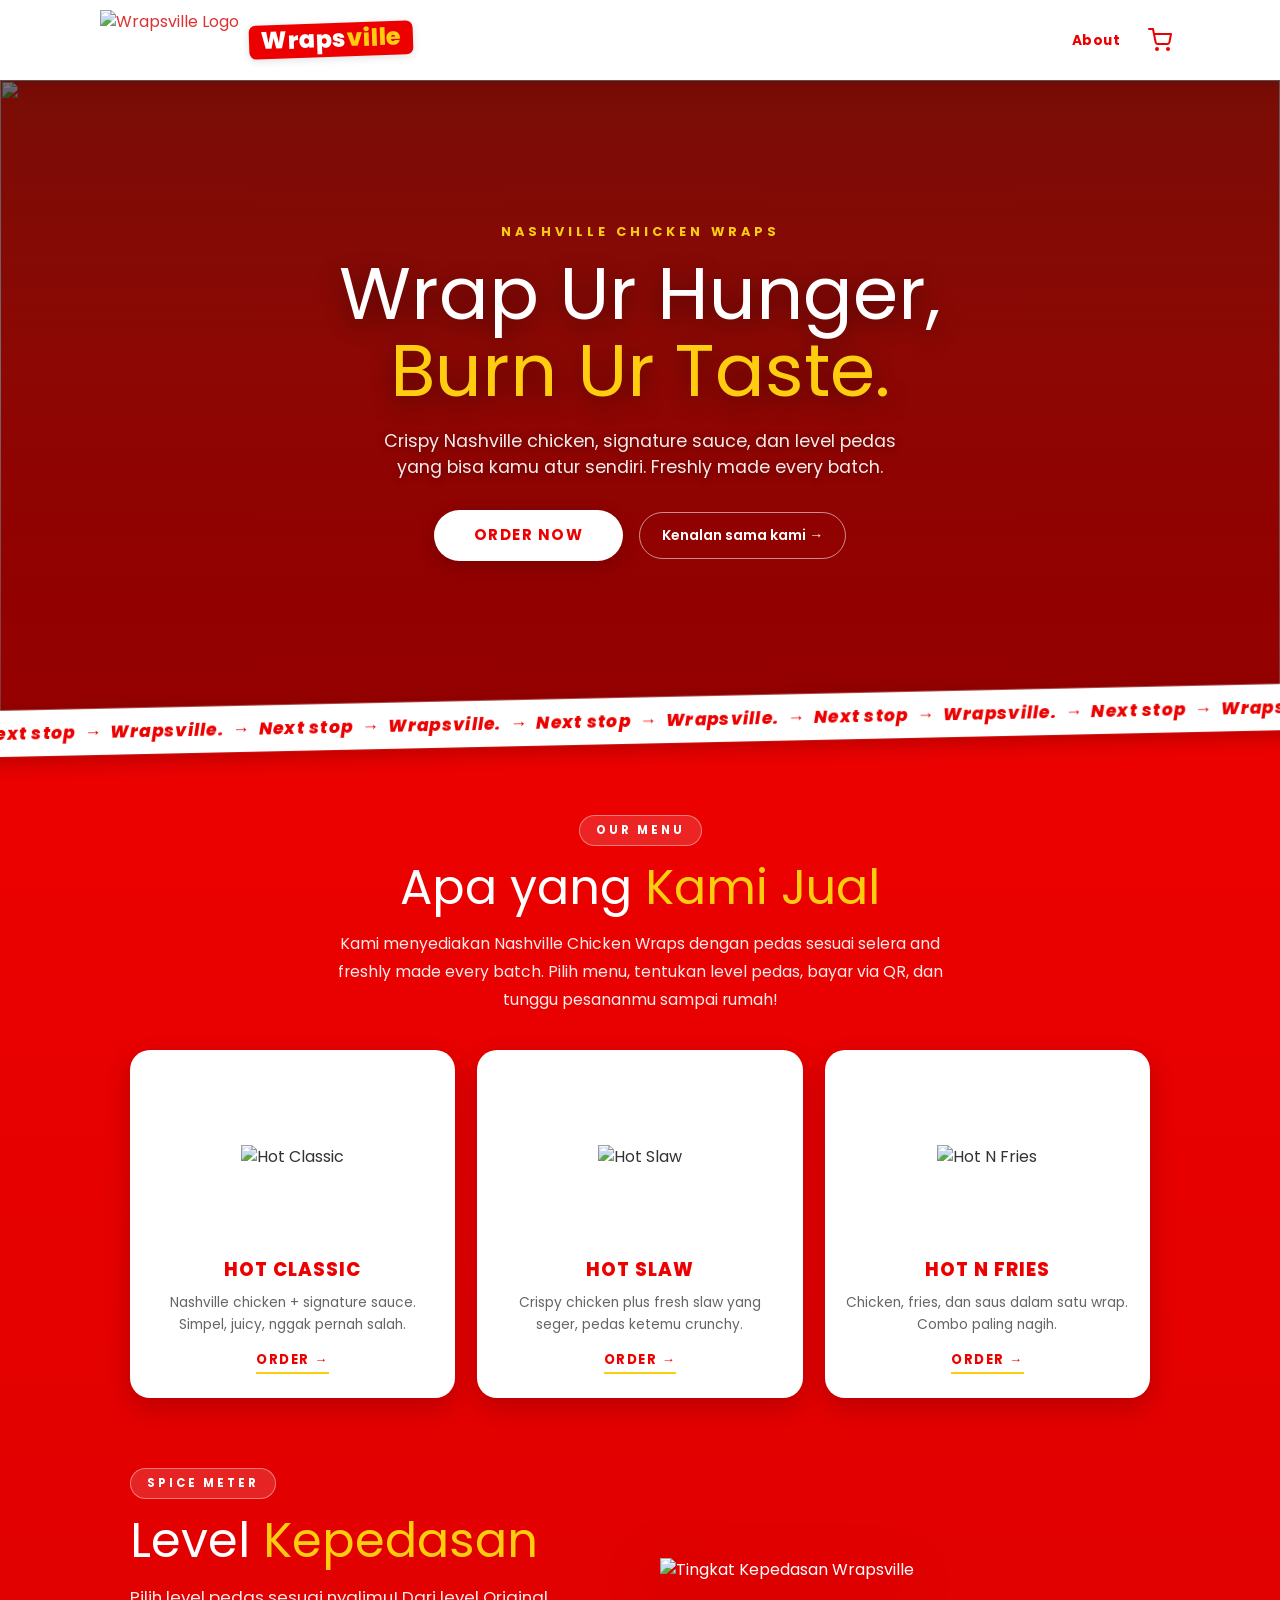
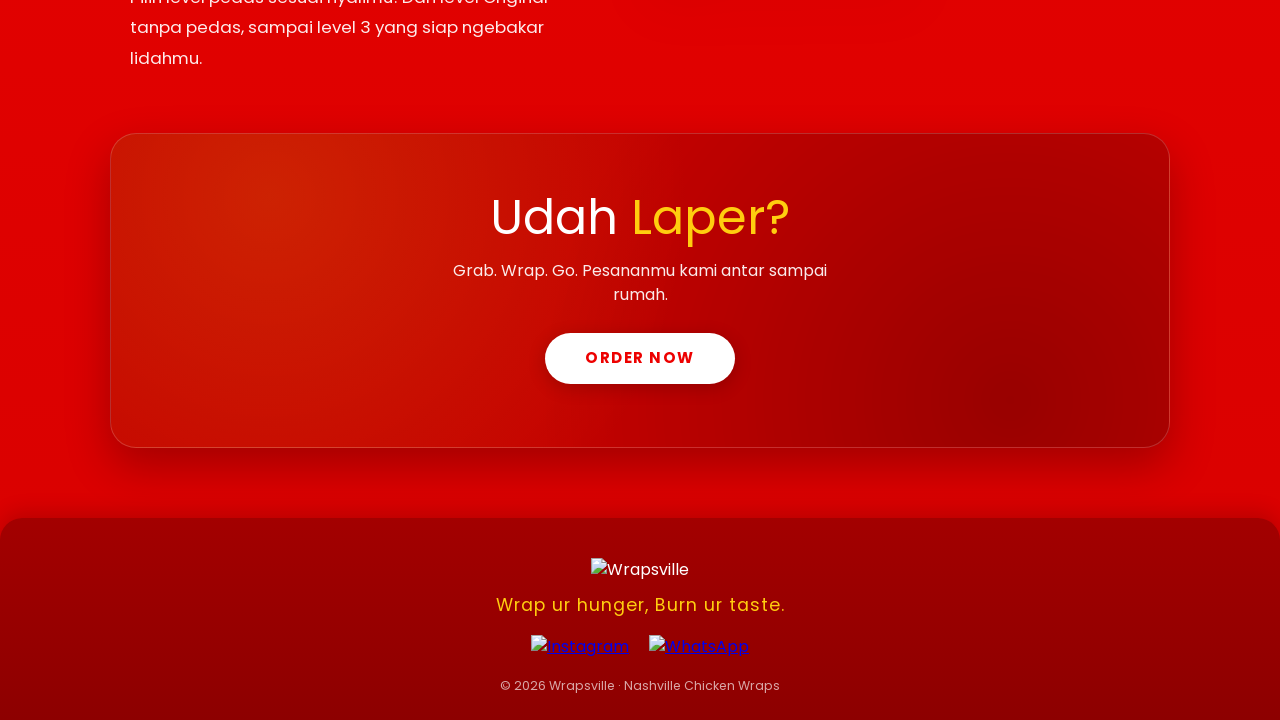
==== index.html @ 36443f72 "Merge pull request #1 from AabiNNn/main perbaiki halaman utama" ====
<!DOCTYPE html>
<html lang="id">
<head>
  <meta charset="UTF-8">
  <meta name="viewport" content="width=device-width, initial-scale=1.0">
  <title>Wrapsville - Nashville Chicken Wraps</title>
  <meta name="description" content="Wrapsville, Nashville chicken wraps dengan level pedas sesuai selera. Wrap ur hunger, burn ur taste.">
  <link rel="icon" type="image/png" href="images/logowrapsville.png">
  <link rel="stylesheet" href="css/style.css">
</head>
<body>

  <!-- Splash Screen -->
  <div id="splashScreen">
    <img src="images/logowrapsville.png" alt="Wrapsville Logo" id="splashLogo">
    <img src="images/Wrapsvilles.png" alt="Wrap ur hunger, Burn ur taste" id="splashTagline">
  </div>

  <!-- Navbar -->
<header class="navbar">
  <div class="container">
    <div class="logo-wrapper">
      <img src="images/logowrapsville.png" alt="Wrapsville Logo" class="logo">
      <span class="logo-wordmark">Wraps<span>ville</span></span>
    </div>
    <nav>
      <ul>
        <li><a href="about.html" class="navbar-link">About</a></li>
        <li>
            <a href="order.html" class="navbar-cart-btn" title="Order">
              <svg width="24" height="24" viewBox="0 0 24 24" fill="none" stroke="currentColor" stroke-width="2" stroke-linecap="round" stroke-linejoin="round">
                <circle cx="9" cy="21" r="1"/><circle cx="20" cy="21" r="1"/>
                <path d="M1 1h4l2.68 13.39a2 2 0 002 1.61h9.72a2 2 0 002-1.61L23 6H6"/>
              </svg>
            </a>
          </li>
      </ul>
    </nav>
  </div>
</header>

  <!-- Main Content -->
<main>

  <!-- Hero -->
  <section class="hero">
    <img src="images/bagroundwraps.png" alt="" class="hero-bg" aria-hidden="true">
    <div class="hero-content">
      <p class="hero-kicker">Nashville Chicken Wraps</p>
      <h1 class="hero-title">Wrap Ur Hunger,<br><span>Burn Ur Taste.</span></h1>
      <p class="hero-sub">Crispy Nashville chicken, signature sauce, dan level pedas yang bisa kamu atur sendiri. Freshly made every batch.</p>
      <div class="hero-cta">
        <a href="order.html" class="btn-order">ORDER NOW</a>
        <a href="about.html" class="btn-ghost">Kenalan sama kami →</a>
      </div>
    </div>
    <img src="images/lefthero.png" alt="" class="hero-wrap left" aria-hidden="true">
    <img src="images/righthero.png" alt="" class="hero-wrap right" aria-hidden="true">
  </section>

  <!-- Marquee ticker -->
  <div class="marquee" aria-hidden="true">
    <div class="marquee-track">
      <span>Next stop&nbsp;&nbsp;→&nbsp;&nbsp;Wrapsville.&nbsp;&nbsp;→&nbsp;&nbsp;</span>
      <span>Next stop&nbsp;&nbsp;→&nbsp;&nbsp;Wrapsville.&nbsp;&nbsp;→&nbsp;&nbsp;</span>
      <span>Next stop&nbsp;&nbsp;→&nbsp;&nbsp;Wrapsville.&nbsp;&nbsp;→&nbsp;&nbsp;</span>
      <span>Next stop&nbsp;&nbsp;→&nbsp;&nbsp;Wrapsville.&nbsp;&nbsp;→&nbsp;&nbsp;</span>
      <span>Next stop&nbsp;&nbsp;→&nbsp;&nbsp;Wrapsville.&nbsp;&nbsp;→&nbsp;&nbsp;</span>
      <span>Next stop&nbsp;&nbsp;→&nbsp;&nbsp;Wrapsville.&nbsp;&nbsp;→&nbsp;&nbsp;</span>
    </div>
  </div>

  <!-- Menu -->
  <section class="menu reveal">
    <div class="section-head">
      <span class="badge">OUR MENU</span>
      <h2>Apa yang <span>Kami Jual</span></h2>
      <p>
        Kami menyediakan Nashville Chicken Wraps dengan pedas sesuai selera and freshly made every batch.
        Pilih menu, tentukan level pedas, bayar via QR, dan tunggu pesananmu sampai rumah!
      </p>
    </div>

    <div class="menu-grid">
      <a href="order.html" class="menu-card">
        <div class="menu-card-img"><img src="images/hc.png" alt="Hot Classic" loading="lazy"></div>
        <h3>Hot Classic</h3>
        <p>Nashville chicken + signature sauce. Simpel, juicy, nggak pernah salah.</p>
        <span class="menu-card-link">Order →</span>
      </a>
      <a href="order.html" class="menu-card">
        <div class="menu-card-img"><img src="images/hs.png" alt="Hot Slaw" loading="lazy"></div>
        <h3>Hot Slaw</h3>
        <p>Crispy chicken plus fresh slaw yang seger, pedas ketemu crunchy.</p>
        <span class="menu-card-link">Order →</span>
      </a>
      <a href="order.html" class="menu-card">
        <div class="menu-card-img"><img src="images/hnf.png" alt="Hot N Fries" loading="lazy"></div>
        <h3>Hot N Fries</h3>
        <p>Chicken, fries, dan saus dalam satu wrap. Combo paling nagih.</p>
        <span class="menu-card-link">Order →</span>
      </a>
    </div>
  </section>

  <!-- Spice Level -->
  <section class="level reveal">
    <div class="level-text">
      <span class="badge">SPICE METER</span>
      <h2>Level <span>Kepedasan</span></h2>
      <p>
        Pilih level pedas sesuai nyalimu! Dari level Original tanpa pedas,
        sampai level 3 yang siap ngebakar lidahmu.
      </p>
    </div>
    <div class="level-image">
      <img src="images/levels.png" alt="Tingkat Kepedasan Wrapsville" loading="lazy" />
    </div>
  </section>

  <!-- CTA -->
  <section class="cta-band reveal">
    <h2>Udah <span>Laper?</span></h2>
    <p>Grab. Wrap. Go. Pesananmu kami antar sampai rumah.</p>
    <a href="order.html" class="btn-order">ORDER NOW</a>
  </section>

</main>

<footer>
  <img src="images/logowrapsville.png" alt="Wrapsville" class="footer-logo">
  <p class="footer-tagline">Wrap ur hunger, Burn ur taste.</p>
  <section class="contact">
    <a href="https://www.instagram.com/wrapsville" target="_blank">
      <img src="images/instagram.png" alt="Instagram" class="social-icon">
    </a>
    <a href="https://wa.me/6285726611421" target="_blank">
      <img src="images/whatsapp.png" alt="WhatsApp" class="social-icon">
    </a>
  </section>
  <p class="footer-copy">© 2026 Wrapsville · Nashville Chicken Wraps</p>
</footer>

  <script src="js/script.js"></script>
  <script>
    (function () {
      var splash = document.getElementById("splashScreen");
      if (sessionStorage.getItem("splashShown")) {
        splash.style.display = "none";
        return;
      }
      sessionStorage.setItem("splashShown", "1");
      setTimeout(function () {
        splash.classList.add("splash-fade-out");
        setTimeout(function () { splash.style.display = "none"; }, 600);
      }, 1800);
    })();
  </script>
</body>
</html>
---- css/style.css ----
@import url('https://fonts.googleapis.com/css2?family=Poppins:wght@400;500;600;700;800;900&display=swap');

@font-face {
  font-family: 'beautifreak';
  src: url('../font/beautifreak.otf') format('opentype');
  font-weight: normal;
  font-style: normal;
  font-display: swap;
}

:root {
  --red: #ed0100;
  --red-bright: #f52011;
  --red-dark: #c40100;
  --red-deep: #a30000;
  --yellow: #ffcd0f;
  --cream: #fff6e8;
  --white: #ffffff;
}

* {
  margin: 0;
  padding: 0;
  box-sizing: border-box;
}

html {
  scroll-behavior: smooth;
}

body {
  font-family: 'Poppins', sans-serif;
  background-color: var(--red);
  background-image: linear-gradient(180deg, var(--red-bright) 0%, var(--red) 26%, #d80100 100%);
  color: #fff;
  line-height: 1.5;
  min-height: 100vh;
  display: flex;
  flex-direction: column;
  overflow-x: clip;
  -webkit-tap-highlight-color: transparent;
}

::selection {
  background: var(--yellow);
  color: #7a0000;
}

main {
  flex: 1;
}

/* ===== Splash Screen ===== */
#splashScreen {
  position: fixed;
  inset: 0;
  background: #ffffff;
  display: flex;
  flex-direction: column;
  align-items: center;
  justify-content: center;
  gap: 24px;
  z-index: 9999;
  transition: opacity 0.6s ease;
}

#splashScreen.splash-fade-out {
  opacity: 0;
  pointer-events: none;
}

#splashLogo {
  width: 180px;
  height: auto;
  animation: splashPop 0.5s cubic-bezier(0.175, 0.885, 0.32, 1.275) forwards;
}

#splashTagline {
  width: 220px;
  height: auto;
  animation: splashFadeUp 0.5s ease 0.25s both;
}

@keyframes splashPop {
  from { transform: scale(0.5); opacity: 0; }
  to   { transform: scale(1);   opacity: 1; }
}

@keyframes splashFadeUp {
  from { transform: translateY(14px); opacity: 0; }
  to   { transform: translateY(0);    opacity: 1; }
}

/* ===== Navbar ===== */
.navbar {
  background-color: #fff;
  color: #d33;
  padding: 10px 18px;
  position: sticky;
  top: 0;
  z-index: 100;
  box-shadow: 0 4px 14px rgba(0,0,0,0.12);
}

.navbar .container {
  max-width: 1080px;
  margin: 0 auto;
  display: flex;
  justify-content: space-between;
  align-items: center;
}

.logo-wrapper {
  display: flex;
  align-items: center;
  gap: 10px;
}

.navbar .logo {
  height: 50px;
}

/* Wordmark "Wrapsville" sebagai teks asli (bukan gambar) supaya selalu tajam */
.logo-wordmark {
  font-family: 'Poppins', sans-serif;
  font-weight: 800;
  font-size: 1.3rem;
  line-height: 1.25;
  letter-spacing: 0.3px;
  color: #fff;
  background: var(--red);
  padding: 1px 12px 3px;
  border-radius: 7px;
  display: inline-block;
  transform: rotate(-2deg);
  box-shadow: 0 2px 8px rgba(0,0,0,0.12);
  user-select: none;
}

.logo-wordmark span {
  color: var(--yellow);
}

.navbar nav ul {
  list-style: none;
  display: flex;
  align-items: center;
  gap: 6px;
}

.navbar-link {
  text-decoration: none;
  color: var(--red);
  font-weight: 700;
  font-size: 0.86rem;
  letter-spacing: 0.5px;
  padding: 8px 14px;
  border-radius: 50px;
  transition: background 0.2s;
}

.navbar-link:hover {
  background: #fdeaea;
}

.navbar-cart-btn {
  display: flex;
  align-items: center;
  justify-content: center;
  color: var(--red);
  padding: 8px;
  border-radius: 50%;
  transition: background 0.2s, transform 0.2s;
  text-decoration: none;
}

.navbar-cart-btn:hover {
  background-color: #fdeaea;
  transform: scale(1.08);
}

.navbar-cart-btn svg {
  display: block;
}

@media (min-width: 769px) {
  .navbar .logo { height: 60px; }
  .logo-wordmark { font-size: 1.5rem; }
}

@media (max-width: 768px) {
  .navbar .logo { height: 45px; }
  .logo-wordmark { font-size: 1.12rem; }
}

/* ===== Hero ===== */
.hero {
  position: relative;
  min-height: clamp(440px, 74vh, 640px);
  display: flex;
  align-items: center;
  justify-content: center;
  text-align: center;
  overflow: hidden;
  padding: 60px 20px 80px;
}

.hero-bg {
  position: absolute;
  inset: 0;
  width: 100%;
  height: 100%;
  object-fit: cover;
  object-position: center 30%;
  z-index: 0;
}

.hero::after {
  content: '';
  position: absolute;
  inset: 0;
  background: linear-gradient(180deg, rgba(20,0,0,0.55) 0%, rgba(20,0,0,0.45) 45%, rgba(120,1,0,0.75) 100%);
  z-index: 1;
}

.hero-content {
  position: relative;
  z-index: 2;
  max-width: 720px;
  animation: heroIn 0.9s ease 0.1s both;
}

@keyframes heroIn {
  from { opacity: 0; transform: translateY(26px); }
  to   { opacity: 1; transform: translateY(0); }
}

.hero-kicker {
  display: inline-block;
  font-size: 0.8rem;
  font-weight: 700;
  letter-spacing: 4px;
  text-transform: uppercase;
  color: var(--yellow);
  margin-bottom: 14px;
}

.hero-title {
  font-family: 'beautifreak', 'Poppins', sans-serif;
  font-size: clamp(2.6rem, 7vw, 4.6rem);
  line-height: 1.05;
  font-weight: 400;
  text-shadow: 0 6px 24px rgba(0,0,0,0.45);
}

.hero-title span {
  color: var(--yellow);
}

.hero-sub {
  margin: 18px auto 30px;
  max-width: 520px;
  font-size: clamp(0.95rem, 2vw, 1.1rem);
  color: rgba(255,255,255,0.92);
  text-shadow: 0 2px 10px rgba(0,0,0,0.4);
}

.hero-cta {
  display: flex;
  align-items: center;
  justify-content: center;
  gap: 16px;
  flex-wrap: wrap;
}

.btn-ghost {
  color: #fff;
  text-decoration: none;
  font-size: 0.88rem;
  font-weight: 600;
  padding: 12px 22px;
  border: 1.5px solid rgba(255,255,255,0.55);
  border-radius: 50px;
  transition: background 0.2s, border-color 0.2s;
}

.btn-ghost:hover {
  background: rgba(255,255,255,0.15);
  border-color: #fff;
}

/* Wrap decorations in hero corners */
.hero-wrap {
  position: absolute;
  bottom: -24px;
  width: clamp(110px, 15vw, 200px);
  z-index: 2;
  filter: drop-shadow(0 12px 20px rgba(0,0,0,0.35));
  animation: float 4.5s ease-in-out infinite;
}

.hero-wrap.left  { left: -4px; }
.hero-wrap.right { right: -4px; animation-delay: 2.2s; }

@keyframes float {
  0%, 100% { transform: translateY(0); }
  50%      { transform: translateY(-12px); }
}

/* ===== Marquee ticker ===== */
.marquee {
  background: var(--white);
  color: var(--red);
  overflow: hidden;
  padding: 10px 0;
  transform: rotate(-1.2deg) scale(1.03);
  box-shadow: 0 6px 20px rgba(0,0,0,0.22);
  position: relative;
  z-index: 3;
  margin-top: -22px;
}

.marquee-track {
  display: flex;
  width: max-content;
  white-space: nowrap;
  animation: marquee 20s linear infinite;
  font-weight: 800;
  font-size: 1.05rem;
  letter-spacing: 1px;
  font-style: italic;
}

@keyframes marquee {
  from { transform: translateX(0); }
  to   { transform: translateX(-50%); }
}

/* ===== Section shared ===== */
.badge {
  display: inline-block;
  background: rgba(255,255,255,0.14);
  border: 1.5px solid rgba(255,255,255,0.4);
  color: #fff;
  font-size: 0.72rem;
  font-weight: 700;
  letter-spacing: 3px;
  padding: 6px 16px;
  border-radius: 50px;
  margin-bottom: 14px;
}

.section-head {
  text-align: center;
  max-width: 640px;
  margin: 0 auto 36px;
}

.section-head h2,
.level-text h2,
.cta-band h2 {
  font-family: 'beautifreak', 'Poppins', sans-serif;
  font-size: clamp(2rem, 5vw, 3rem);
  font-weight: 400;
  line-height: 1.15;
  margin-bottom: 14px;
}

.section-head h2 span,
.level-text h2 span,
.cta-band h2 span {
  color: var(--yellow);
}

.section-head p {
  font-size: 0.98rem;
  color: rgba(255,255,255,0.92);
  line-height: 1.8;
}

/* Reveal on scroll */
.reveal {
  opacity: 0;
  transform: translateY(28px);
  transition: opacity 0.7s ease, transform 0.7s ease;
}

.reveal.show {
  opacity: 1;
  transform: translateY(0);
}

/* ===== Menu section ===== */
.menu {
  max-width: 1060px;
  margin: 0 auto;
  padding: 72px 20px 30px;
}

.menu-grid {
  display: grid;
  grid-template-columns: repeat(auto-fit, minmax(240px, 1fr));
  gap: 22px;
}

.menu-card {
  background: #fff;
  color: #333;
  border-radius: 20px;
  padding: 22px 20px 24px;
  text-align: center;
  text-decoration: none;
  box-shadow: 0 10px 26px rgba(0,0,0,0.18);
  transition: transform 0.25s ease, box-shadow 0.25s ease;
  display: flex;
  flex-direction: column;
  align-items: center;
}

.menu-card:hover {
  transform: translateY(-8px);
  box-shadow: 0 18px 38px rgba(0,0,0,0.28);
}

.menu-card-img {
  height: 170px;
  display: flex;
  align-items: center;
  justify-content: center;
  margin-bottom: 14px;
}

.menu-card-img img {
  max-height: 100%;
  max-width: 180px;
  object-fit: contain;
  transition: transform 0.3s ease;
}

.menu-card:hover .menu-card-img img {
  transform: scale(1.07) rotate(-2deg);
}

.menu-card h3 {
  font-size: 1.15rem;
  font-weight: 800;
  text-transform: uppercase;
  letter-spacing: 1px;
  color: var(--red);
  margin-bottom: 8px;
}

.menu-card p {
  font-size: 0.86rem;
  color: #666;
  line-height: 1.6;
  margin-bottom: 14px;
  flex: 1;
}

.menu-card-link {
  font-size: 0.82rem;
  font-weight: 700;
  letter-spacing: 1.5px;
  color: var(--red);
  border-bottom: 2px solid var(--yellow);
  padding-bottom: 2px;
  text-transform: uppercase;
}

/* ===== Level section ===== */
.level {
  display: grid;
  grid-template-columns: 1fr 1fr;
  align-items: center;
  gap: 40px;
  max-width: 1060px;
  margin: 0 auto;
  padding: 40px 20px 30px;
}

.level-text p {
  font-size: 1.05rem;
  line-height: 1.8;
  color: rgba(255,255,255,0.92);
  max-width: 440px;
}

.level-image img {
  width: 100%;
  max-width: 540px;
  display: block;
  margin: 0 auto;
  filter: drop-shadow(0 14px 30px rgba(0,0,0,0.3));
}

/* ===== CTA band ===== */
.cta-band {
  max-width: 1060px;
  margin: 30px auto 70px;
  padding: 56px 28px;
  text-align: center;
  background:
    radial-gradient(circle at 15% 20%, rgba(255,205,15,0.16), transparent 45%),
    radial-gradient(circle at 85% 85%, rgba(0,0,0,0.22), transparent 50%),
    var(--red-dark);
  border-radius: 26px;
  border: 1.5px solid rgba(255,255,255,0.18);
  box-shadow: 0 18px 44px rgba(0,0,0,0.25);
}

.cta-band p {
  margin: 0 auto 26px;
  max-width: 420px;
  color: rgba(255,255,255,0.92);
}

@media (max-width: 1100px) {
  .cta-band { margin-left: 20px; margin-right: 20px; }
}

/* ===== Buttons ===== */
.btn-order {
  display: inline-block;
  padding: 14px 40px;
  background: #fff;
  color: var(--red);
  text-decoration: none;
  font-family: 'Poppins', sans-serif;
  font-size: 0.95rem;
  font-weight: 700;
  letter-spacing: 1.5px;
  border-radius: 50px;
  position: relative;
  overflow: hidden;
  box-shadow: 0 4px 18px rgba(0,0,0,0.18);
  transition: transform 0.25s, box-shadow 0.25s, background 0.3s, color 0.3s;
}

.btn-order::after {
  content: '';
  position: absolute;
  top: 0;
  left: -110%;
  width: 70%;
  height: 100%;
  background: linear-gradient(120deg, transparent, rgba(255,255,255,0.55), transparent);
  transition: left 0.55s ease;
}

.btn-order:hover {
  background: var(--yellow);
  color: #7a0000;
  transform: scale(1.06);
  box-shadow: 0 8px 28px rgba(0,0,0,0.35);
}

.btn-order:hover::after {
  left: 150%;
}

.btn-aboutus {
  display: inline-block;
  margin-bottom: 14px;
  padding: 8px 20px;
  background: rgba(255,255,255,0.15);
  color: #fff;
  text-decoration: none;
  font-size: 0.82rem;
  font-weight: 700;
  letter-spacing: 1px;
  border-radius: 8px;
  border: 1.5px solid rgba(255,255,255,0.45);
  transition: background 0.2s, border-color 0.2s;
}

.btn-aboutus:hover {
  background: rgba(255,255,255,0.25);
  border-color: #fff;
}

/* ===== Responsive (tablet) ===== */
@media (max-width: 768px) {
  .menu {
    padding: 56px 20px 20px;
  }

  .level {
    grid-template-columns: 1fr;
    text-align: center;
    gap: 24px;
    padding: 30px 20px 20px;
  }

  .level-text p {
    margin: 0 auto;
  }

  .level-image img {
    width: 100%;
    max-width: 420px;
  }

  .cta-band {
    padding: 44px 22px;
  }
}

/* ===== Responsive (mobile) ===== */
@media (max-width: 640px) {

  /* Hero: lebih ringkas, CTA jadi tombol besar yang gampang dipencet */
  .hero {
    min-height: 0;
    padding: 60px 22px 108px;
  }

  .hero-kicker {
    font-size: 0.68rem;
    letter-spacing: 3px;
  }

  .hero-sub {
    font-size: 0.92rem;
    margin: 16px auto 26px;
  }

  .hero-cta {
    flex-direction: column;
    gap: 12px;
  }

  .hero-cta .btn-order {
    width: 100%;
    max-width: 300px;
    text-align: center;
    padding: 16px 40px;
    font-size: 1rem;
  }

  .hero-cta .btn-ghost {
    font-size: 0.84rem;
    padding: 10px 20px;
  }

  .hero-wrap {
    width: 90px;
    bottom: -10px;
  }

  .marquee {
    padding: 8px 0;
  }

  .marquee-track {
    font-size: 0.92rem;
  }

  /* Menu: kartu horizontal ala food app — ringkas & rapi di layar sempit */
  .menu {
    padding: 52px 18px 14px;
  }

  .menu-grid {
    gap: 14px;
  }

  .menu-card {
    display: grid;
    grid-template-columns: 1fr 104px;
    grid-template-areas:
      "title img"
      "desc  img"
      "link  img";
    align-items: center;
    column-gap: 14px;
    text-align: left;
    padding: 16px;
    border-radius: 18px;
  }

  .menu-card:hover {
    transform: none;
  }

  .menu-card-img {
    grid-area: img;
    height: auto;
    margin: 0;
  }

  .menu-card-img img {
    max-width: 104px;
  }

  .menu-card h3 {
    grid-area: title;
    font-size: 1rem;
    margin-bottom: 4px;
  }

  .menu-card p {
    grid-area: desc;
    font-size: 0.8rem;
    margin-bottom: 10px;
  }

  .menu-card-link {
    grid-area: link;
    justify-self: start;
    font-size: 0.74rem;
  }

  .section-head {
    margin-bottom: 26px;
  }

  .section-head p {
    font-size: 0.9rem;
    line-height: 1.7;
  }

  .level-text p {
    font-size: 0.92rem;
  }

  .cta-band {
    margin: 24px 16px 56px;
    padding: 40px 22px;
    border-radius: 22px;
  }

  .cta-band .btn-order {
    width: 100%;
    max-width: 300px;
    padding: 15px 40px;
  }
}

/* ===== Footer ===== */
footer {
  padding: 40px 20px 24px;
  text-align: center;
  background: linear-gradient(180deg, var(--red-deep), #8d0000);
  border-radius: 22px 22px 0 0;
  box-shadow: 0 -6px 20px rgba(0,0,0,0.15);
}

.footer-logo {
  width: 56px;
  height: auto;
  margin-bottom: 10px;
}

.footer-tagline {
  font-family: 'beautifreak', 'Poppins', sans-serif;
  font-size: 1.1rem;
  font-weight: 400;
  letter-spacing: 1px;
  color: var(--yellow);
  margin-bottom: 16px;
}

footer .contact {
  margin-bottom: 18px;
}

footer .contact a {
  margin: 0 8px;
  display: inline-block;
}

footer .social-icon {
  width: 34px;
  height: auto;
  vertical-align: middle;
  transition: transform 0.3s;
}

footer .social-icon:hover {
  transform: scale(1.15);
}

.footer-copy {
  font-size: 0.78rem;
  color: rgba(255,255,255,0.65);
}
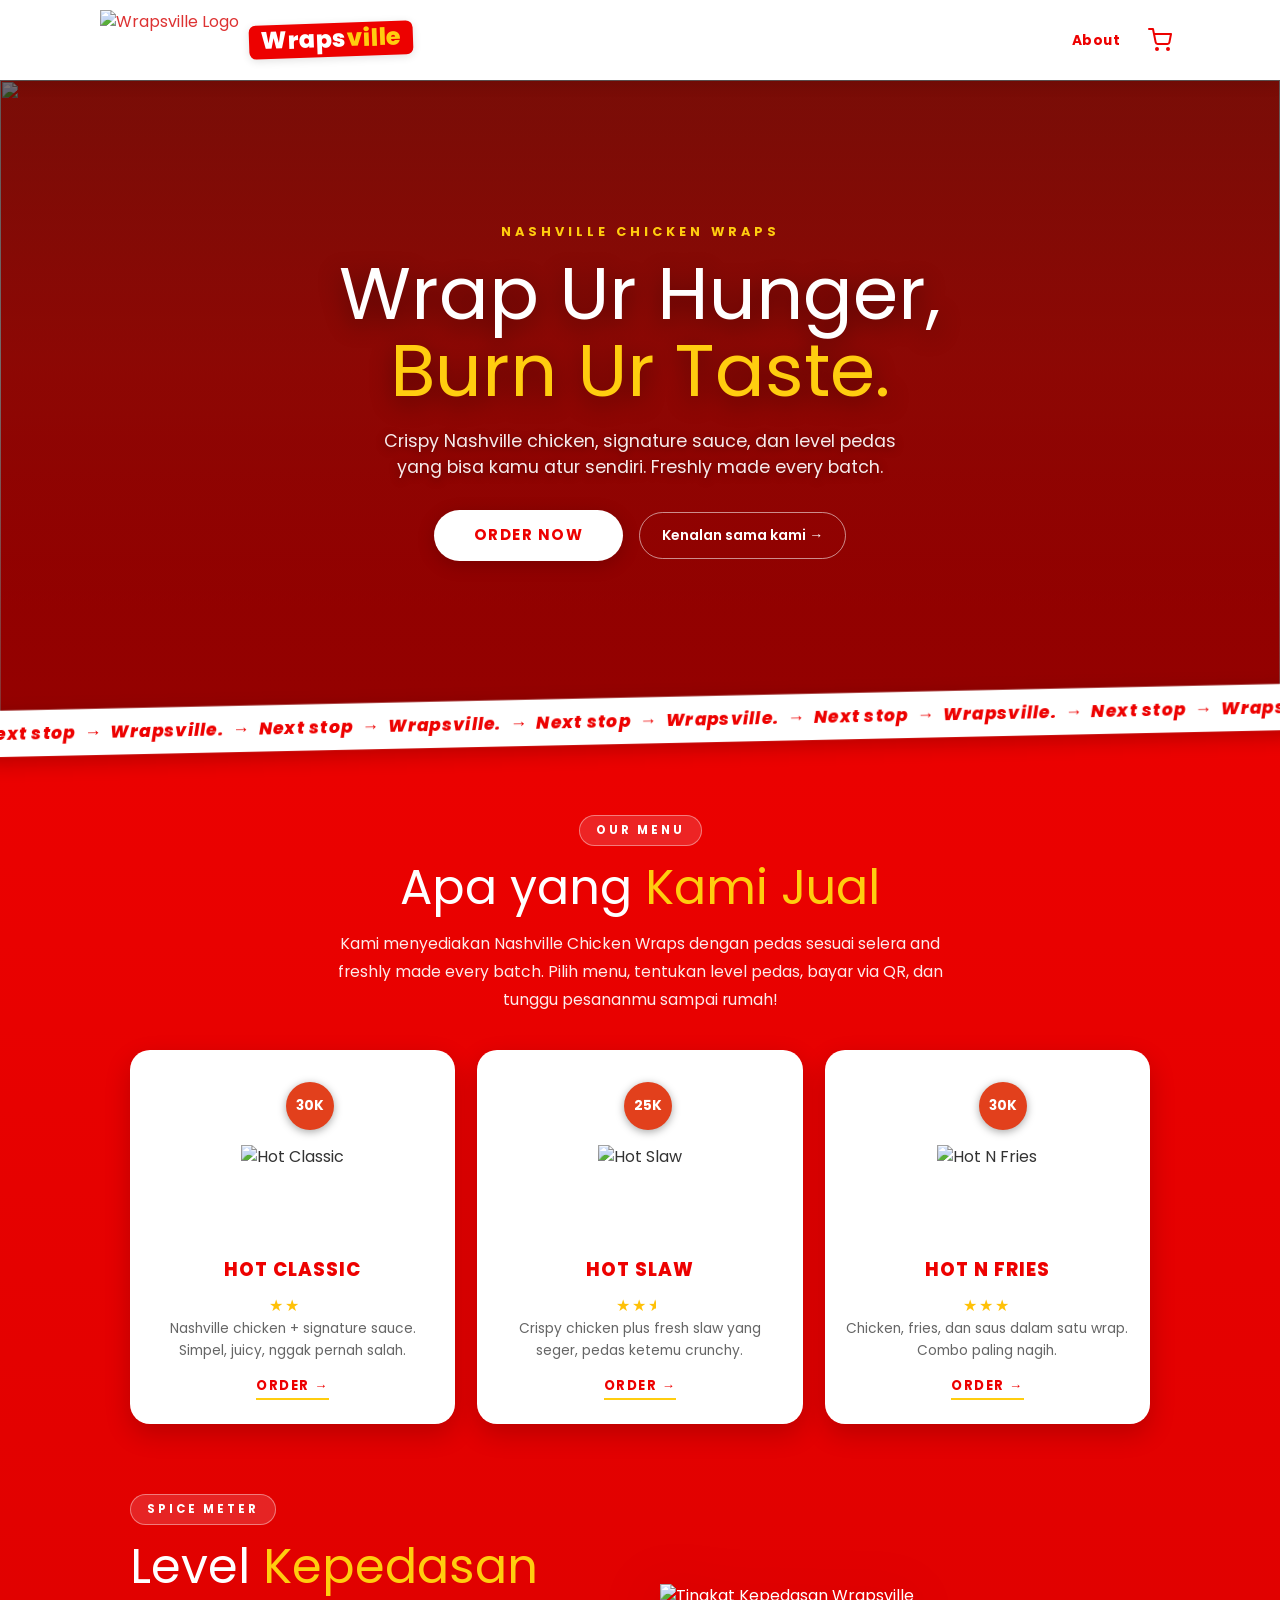
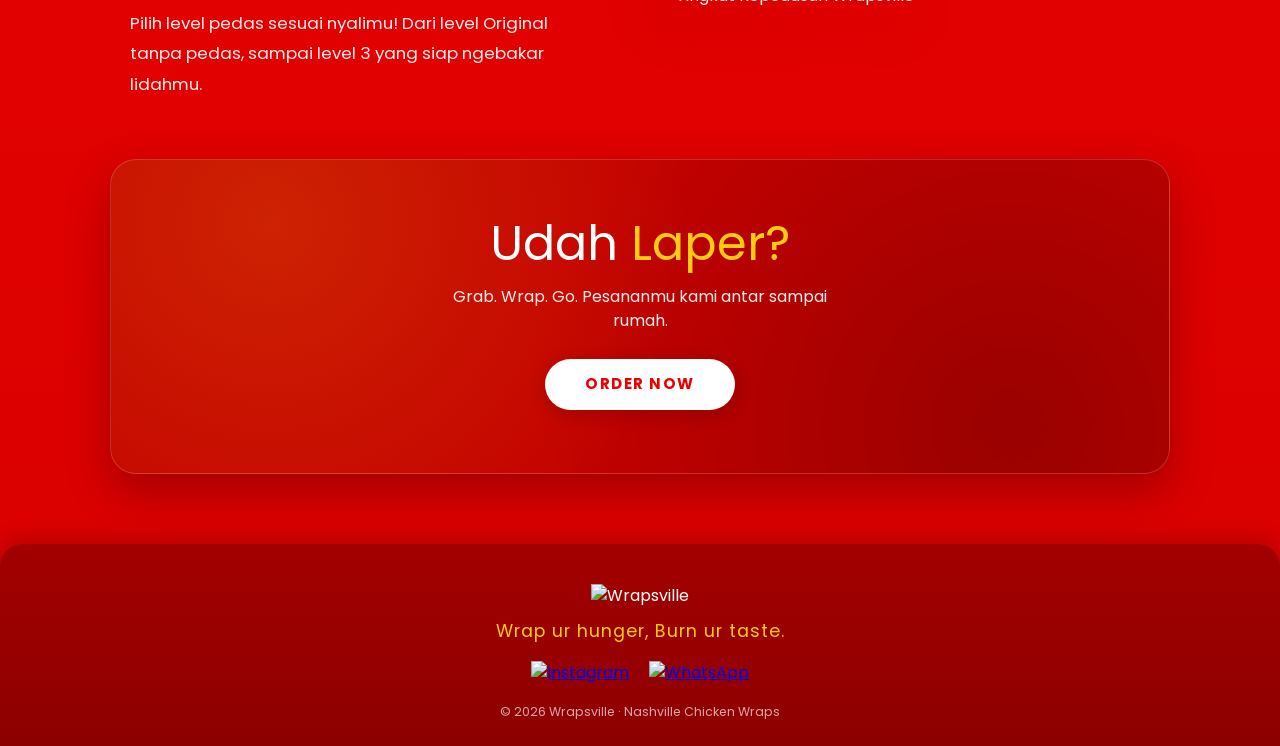
==== commit 0d1fac8f: "update script" ====
--- a/index.html
+++ b/index.html
@@ -7,6 +7,54 @@
   <meta name="description" content="Wrapsville, Nashville chicken wraps dengan level pedas sesuai selera. Wrap ur hunger, burn ur taste.">
   <link rel="icon" type="image/png" href="images/logowrapsville.png">
   <link rel="stylesheet" href="css/style.css">
+  <style>
+    /* ==== Menu card: price badge + star rating (tambahan) ==== */
+    .menu-card-img {
+      position: relative;
+    }
+    .menu-card-price {
+      position: absolute;
+      top: 10px;
+      right: 10px;
+      width: 48px;
+      height: 48px;
+      border-radius: 50%;
+      background: #e2401c;
+      color: #fff;
+      display: flex;
+      align-items: center;
+      justify-content: center;
+      font-weight: 700;
+      font-size: 0.85rem;
+      box-shadow: 0 2px 8px rgba(0,0,0,0.35);
+      z-index: 2;
+      letter-spacing: 0.02em;
+    }
+    .menu-card-rating {
+      position: relative;
+      display: inline-block;
+      font-size: 1rem;
+      line-height: 1;
+      letter-spacing: 2px;
+      margin: 6px 0 4px;
+    }
+    .menu-card-rating .stars-bg,
+    .menu-card-rating .stars-fill {
+      display: block;
+      white-space: nowrap;
+    }
+    .menu-card-rating .stars-bg {
+      color: rgba(255,255,255,0.25);
+    }
+    .menu-card-rating .stars-fill {
+      position: absolute;
+      top: 0;
+      left: 0;
+      overflow: hidden;
+      color: #ffc107;
+      width: var(--rating-pct, 0%);
+    }
+  </style>
 </head>
 <body>
 
@@ -83,20 +131,41 @@
 
     <div class="menu-grid">
       <a href="order.html" class="menu-card">
-        <div class="menu-card-img"><img src="images/hc.png" alt="Hot Classic" loading="lazy"></div>
+        <div class="menu-card-img">
+          <img src="images/hc.png" alt="Hot Classic" loading="lazy">
+          <span class="menu-card-price">30K</span>
+        </div>
         <h3>Hot Classic</h3>
+        <div class="menu-card-rating" style="--rating-pct: 66.6%;" aria-label="Rating 2 dari 3 bintang">
+          <span class="stars-bg">★★★</span>
+          <span class="stars-fill">★★★</span>
+        </div>
         <p>Nashville chicken + signature sauce. Simpel, juicy, nggak pernah salah.</p>
         <span class="menu-card-link">Order →</span>
       </a>
       <a href="order.html" class="menu-card">
-        <div class="menu-card-img"><img src="images/hs.png" alt="Hot Slaw" loading="lazy"></div>
+        <div class="menu-card-img">
+          <img src="images/hs.png" alt="Hot Slaw" loading="lazy">
+          <span class="menu-card-price">25K</span>
+        </div>
         <h3>Hot Slaw</h3>
+        <div class="menu-card-rating" style="--rating-pct: 83.3%;" aria-label="Rating 2.5 dari 3 bintang">
+          <span class="stars-bg">★★★</span>
+          <span class="stars-fill">★★★</span>
+        </div>
         <p>Crispy chicken plus fresh slaw yang seger, pedas ketemu crunchy.</p>
         <span class="menu-card-link">Order →</span>
       </a>
       <a href="order.html" class="menu-card">
-        <div class="menu-card-img"><img src="images/hnf.png" alt="Hot N Fries" loading="lazy"></div>
+        <div class="menu-card-img">
+          <img src="images/hnf.png" alt="Hot N Fries" loading="lazy">
+          <span class="menu-card-price">30K</span>
+        </div>
         <h3>Hot N Fries</h3>
+        <div class="menu-card-rating" style="--rating-pct: 100%;" aria-label="Rating 3 dari 3 bintang">
+          <span class="stars-bg">★★★</span>
+          <span class="stars-fill">★★★</span>
+        </div>
         <p>Chicken, fries, dan saus dalam satu wrap. Combo paling nagih.</p>
         <span class="menu-card-link">Order →</span>
       </a>
@@ -157,4 +226,4 @@
     })();
   </script>
 </body>
-</html>
+</html>
